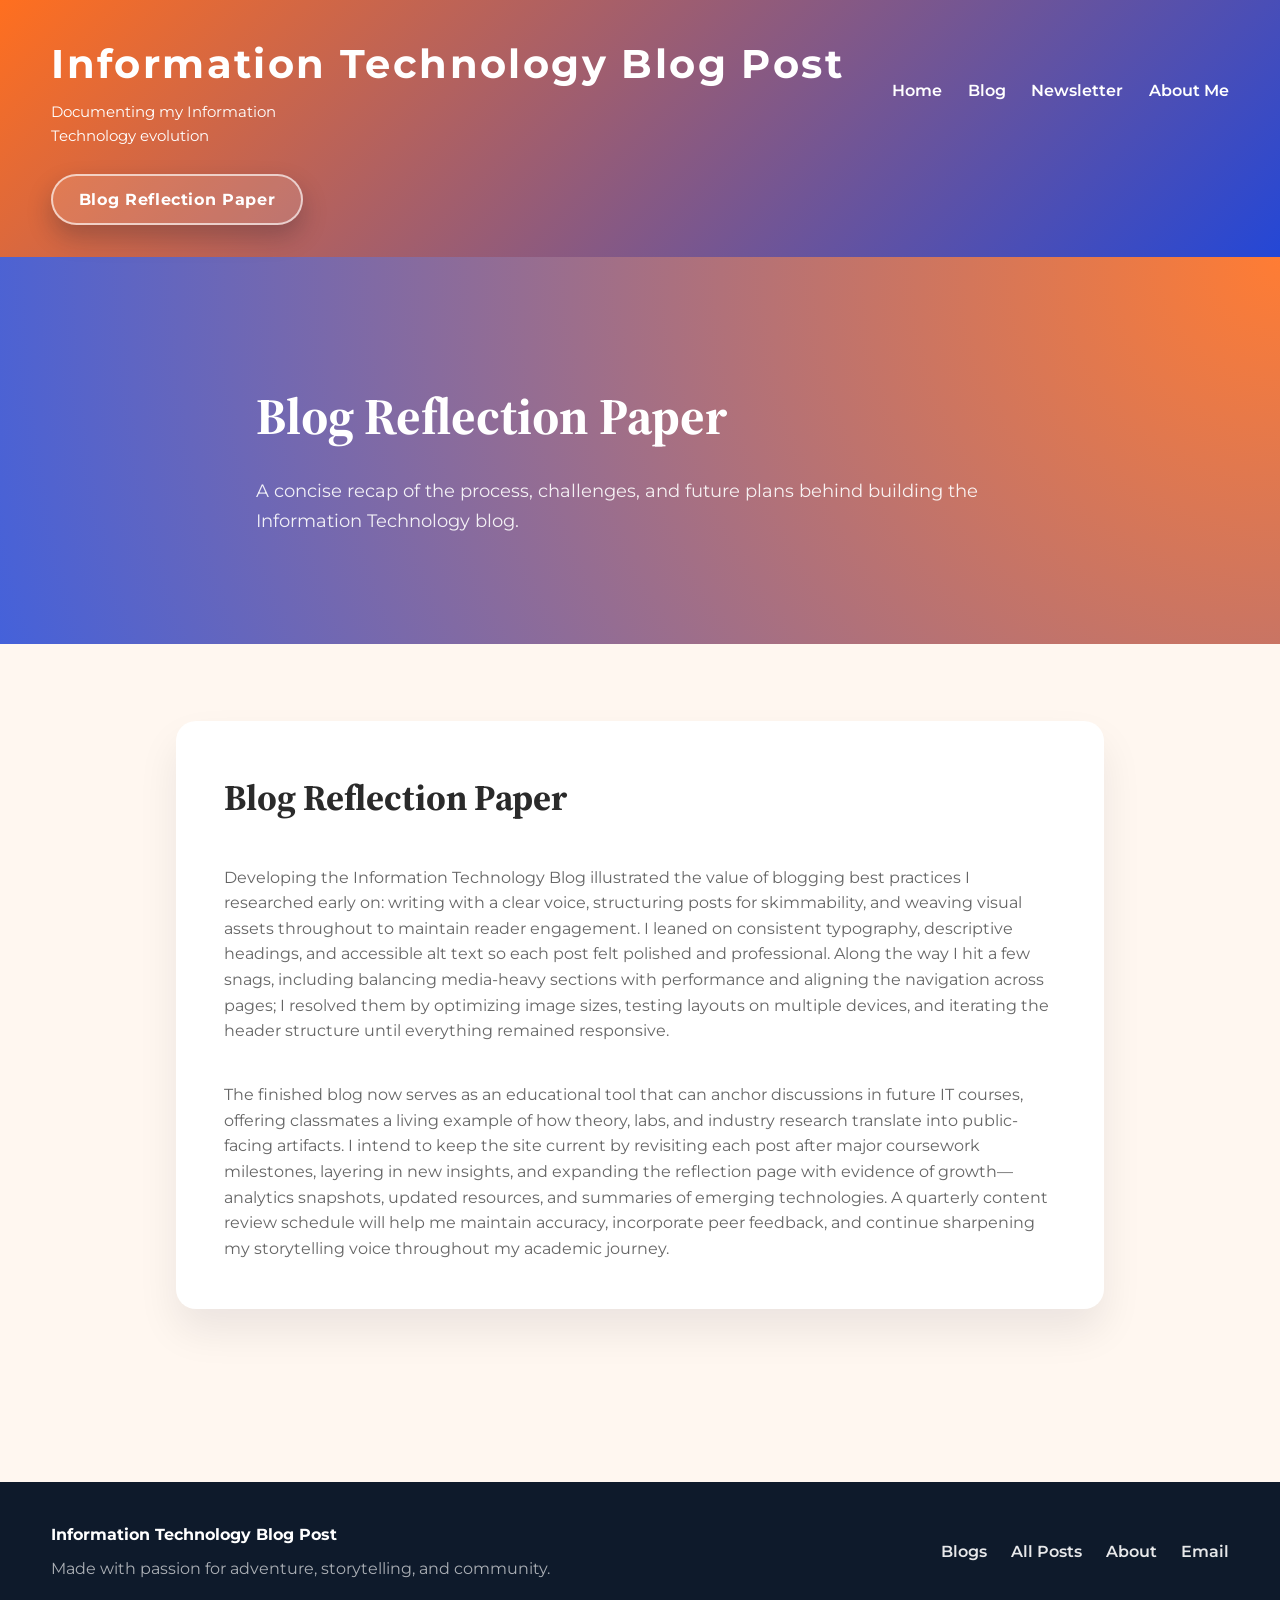
==== reflection-paper.html @ a4a93b02 "Add reflection page and tech topic connection post" ====
<!DOCTYPE html>
<html lang="en">
<head>
  <meta charset="UTF-8">
  <meta name="viewport" content="width=device-width, initial-scale=1.0">
  <title>Blog Reflection Paper</title>
  <link rel="preconnect" href="https://fonts.googleapis.com">
  <link rel="preconnect" href="https://fonts.gstatic.com" crossorigin>
  <link href="https://fonts.googleapis.com/css2?family=Montserrat:wght@400;600;700&family=Source+Serif+4:wght@400;600&display=swap" rel="stylesheet">
  <link rel="stylesheet" href="styles.css">
</head>
<body id="reflection-paper">
  <header class="site-header">
    <div class="branding">
      <div class="logo">Information Technology Blog Post</div>
      <p class="tagline">Documenting my Information Technology evolution</p>
    </div>
    <nav class="primary-nav" aria-label="Main navigation">
      <ul class="menu">
        <li><a href="index.html#home">Home</a></li>
        <li class="has-submenu">
          <a href="index.html#blogs" aria-haspopup="true">Blog</a>
          <ul class="submenu">
            <li><a href="index.html#blogs">All Posts</a></li>
            <li><a href="index.html#about">About Me</a></li>
          </ul>
        </li>
        <li><a href="index.html#newsletter">Newsletter</a></li>
        <li><a href="index.html#about">About Me</a></li>
      </ul>
    </nav>
    <a class="header-cta" href="reflection-paper.html" aria-current="page">Blog Reflection Paper</a>
  </header>

  <main>
    <section class="hero reflection-hero">
      <div class="hero-content">
        <h1>Blog Reflection Paper</h1>
        <p>A concise recap of the process, challenges, and future plans behind building the Information Technology blog.</p>
      </div>
    </section>

    <section class="essay-wrapper single-column">
      <article class="essay-body">
        <h2>Blog Reflection Paper</h2>
        <p>Developing the Information Technology Blog illustrated the value of blogging best practices I researched early on: writing with a clear voice, structuring posts for skimmability, and weaving visual assets throughout to maintain reader engagement. I leaned on consistent typography, descriptive headings, and accessible alt text so each post felt polished and professional. Along the way I hit a few snags, including balancing media-heavy sections with performance and aligning the navigation across pages; I resolved them by optimizing image sizes, testing layouts on multiple devices, and iterating the header structure until everything remained responsive.</p>
        <p>The finished blog now serves as an educational tool that can anchor discussions in future IT courses, offering classmates a living example of how theory, labs, and industry research translate into public-facing artifacts. I intend to keep the site current by revisiting each post after major coursework milestones, layering in new insights, and expanding the reflection page with evidence of growth—analytics snapshots, updated resources, and summaries of emerging technologies. A quarterly content review schedule will help me maintain accuracy, incorporate peer feedback, and continue sharpening my storytelling voice throughout my academic journey.</p>
      </article>
    </section>
  </main>

  <footer class="site-footer">
    <div>
      <strong>Information Technology Blog Post</strong>
      <p>Made with passion for adventure, storytelling, and community.</p>
    </div>
    <div class="footer-links">
      <a href="index.html#blogs">Blogs</a>
      <a href="index.html#posts">All Posts</a>
      <a href="index.html#about">About</a>
      <a href="mailto:hello@trailblazewords.com">Email</a>
    </div>
  </footer>
</body>
</html>
---- styles.css ----
:root {
  --fire-orange: #ff6f1f;
  --forest-green: #1f6f3d;
  --royal-blue: #2447d6;
  --midnight: #0e1a2b;
  --cream: #fff7f0;
  --text-body: #2a2a2a;
  --text-muted: rgba(42, 42, 42, 0.72);
}

*,
*::before,
*::after {
  box-sizing: border-box;
}

body {
  margin: 0;
  font-family: "Montserrat", "Helvetica Neue", Arial, sans-serif;
  color: var(--text-body);
  background: var(--cream);
  line-height: 1.6;
}

a {
  color: inherit;
  text-decoration: none;
}

a:hover,
a:focus-visible {
  text-decoration: underline;
}

.site-header {
  display: flex;
  flex-wrap: wrap;
  align-items: center;
  justify-content: space-between;
  gap: clamp(1rem, 2vw, 2.5rem);
  padding: 2rem clamp(1.5rem, 4vw, 4rem);
  background: linear-gradient(135deg, var(--fire-orange), var(--royal-blue));
  color: #fff;
  position: sticky;
  top: 0;
  z-index: 10;
}

.header-cta {
  display: inline-flex;
  align-items: center;
  justify-content: center;
  padding: 0.65rem 1.6rem;
  border-radius: 999px;
  border: 2px solid rgba(255, 255, 255, 0.65);
  background: rgba(255, 255, 255, 0.12);
  color: #fff;
  font-weight: 700;
  letter-spacing: 0.04em;
  box-shadow: 0 12px 24px rgba(12, 25, 47, 0.25);
  transition: transform 0.2s ease, box-shadow 0.2s ease, background 0.2s ease;
}

.header-cta:hover,
.header-cta:focus-visible {
  background: rgba(255, 255, 255, 0.22);
  transform: translateY(-2px);
  box-shadow: 0 16px 32px rgba(12, 25, 47, 0.3);
  text-decoration: none;
}

.branding {
  display: flex;
  flex-direction: column;
  gap: 0.25rem;
}

.logo {
  font-size: clamp(1.5rem, 2vw + 1rem, 2.5rem);
  font-weight: 700;
  letter-spacing: 0.06em;
}

.tagline {
  margin: 0;
  font-size: 0.95rem;
  max-width: 24ch;
}

.primary-nav .menu {
  list-style: none;
  display: flex;
  gap: clamp(1rem, 2vw, 2.5rem);
  margin: 0;
  padding: 0;
  font-weight: 600;
}

.primary-nav .menu > li {
  position: relative;
}

.primary-nav .menu > li > a {
  padding: 0.25rem 0;
  display: inline-block;
}

.primary-nav .submenu {
  list-style: none;
  position: absolute;
  top: calc(100% - 0.35rem);
  left: 0;
  background: rgba(12, 25, 47, 0.95);
  border-radius: 0.5rem;
  padding: 0.75rem 1rem;
  margin: 0;
  display: none;
  min-width: 10rem;
  box-shadow: 0 18px 35px rgba(8, 18, 34, 0.35);
  opacity: 0;
  transition: opacity 0.15s ease;
}

.primary-nav .submenu li + li {
  margin-top: 0.5rem;
}

.primary-nav .has-submenu:focus-within > .submenu,
.primary-nav .has-submenu:hover > .submenu {
  display: block;
  opacity: 1;
}

.hero {
  padding: clamp(4rem, 6vw, 7rem) clamp(1.5rem, 4vw, 6rem);
  background: radial-gradient(circle at top left, var(--royal-blue), var(--forest-green));
  color: #fff;
  display: flex;
  align-items: center;
  justify-content: center;
  text-align: center;
}

.hero-content {
  max-width: 40rem;
}

.hero h1 {
  font-family: "Source Serif 4", Georgia, serif;
  font-size: clamp(2.75rem, 4vw, 3.75rem);
  margin-bottom: 1rem;
}

.reflection-hero {
  background: radial-gradient(circle at top right, rgba(255, 111, 31, 0.9), rgba(36, 71, 214, 0.85));
  text-align: left;
}

.reflection-hero .hero-content {
  max-width: 48rem;
}

.essay-meta {
  list-style: none;
  display: flex;
  flex-wrap: wrap;
  gap: 1rem 2rem;
  margin: 2rem 0 0;
  padding: 0;
  font-weight: 600;
  letter-spacing: 0.02em;
}

.essay-meta li {
  background: rgba(12, 25, 47, 0.3);
  padding: 0.6rem 1rem;
  border-radius: 999px;
}

.essay-wrapper {
  display: grid;
  grid-template-columns: minmax(0, 2.4fr) minmax(0, 1fr);
  gap: clamp(2rem, 5vw, 4rem);
  max-width: clamp(58rem, 80vw, 72rem);
  margin: clamp(3rem, 6vw, 5rem) auto;
  padding: 0 clamp(1.5rem, 4vw, 3rem) clamp(4rem, 8vw, 6rem);
}

.essay-wrapper.single-column {
  grid-template-columns: minmax(0, 1fr);
  max-width: clamp(48rem, 80vw, 64rem);
}

.essay-body {
  background: #fff;
  border-radius: 1.25rem;
  box-shadow: 0 22px 40px rgba(8, 18, 34, 0.08);
  padding: clamp(2rem, 4vw, 3rem);
  display: flex;
  flex-direction: column;
  gap: clamp(1.5rem, 3vw, 2.5rem);
}

.essay-body h2 {
  font-family: "Source Serif 4", Georgia, serif;
  font-size: clamp(1.8rem, 3vw, 2.25rem);
  margin: 0;
}

.essay-body h3 {
  font-size: clamp(1.3rem, 2.5vw, 1.6rem);
  margin: 0;
}

.essay-body p {
  margin: 0;
  color: var(--text-muted);
  font-size: 1rem;
}

.essay-list {
  margin: 0;
  padding-left: 1.4rem;
  display: grid;
  gap: 0.75rem;
}

.essay-list li {
  line-height: 1.6;
}

.essay-quote {
  margin: 0;
  padding: 1.25rem 1.75rem;
  background: rgba(255, 247, 240, 0.9);
  border-left: 4px solid var(--fire-orange);
  font-family: "Source Serif 4", Georgia, serif;
  font-size: 1.2rem;
  color: var(--midnight);
}

.essay-aside {
  display: flex;
  flex-direction: column;
  gap: clamp(1.5rem, 3vw, 2.5rem);
}

.aside-card {
  background: linear-gradient(160deg, rgba(12, 25, 47, 0.94), rgba(36, 71, 214, 0.92));
  color: #fff;
  border-radius: 1.25rem;
  box-shadow: 0 18px 32px rgba(8, 18, 34, 0.25);
  padding: clamp(1.75rem, 3vw, 2.5rem);
  display: flex;
  flex-direction: column;
  gap: 1rem;
}

.aside-card h3 {
  margin: 0;
  font-size: 1.35rem;
}

.aside-card ul {
  margin: 0;
  padding-left: 1.2rem;
  display: grid;
  gap: 0.65rem;
  color: rgba(255, 255, 255, 0.85);
}

.aside-card li {
  line-height: 1.6;
}

.aside-cta {
  align-self: flex-start;
  padding: 0.6rem 1.6rem;
  border-radius: 999px;
  background: rgba(255, 255, 255, 0.15);
  color: #fff;
  font-weight: 700;
  letter-spacing: 0.03em;
  transition: background 0.2s ease, transform 0.2s ease;
}

.aside-cta:hover,
.aside-cta:focus-visible {
  background: rgba(255, 255, 255, 0.3);
  transform: translateY(-2px);
  text-decoration: none;
}

.hero p {
  font-size: 1.15rem;
  margin-bottom: 2rem;
  color: rgba(255, 255, 255, 0.9);
}

.hero-cta {
  display: inline-flex;
  align-items: center;
  justify-content: center;
  background: #fff;
  color: var(--midnight);
  padding: 0.85rem 1.9rem;
  border-radius: 999px;
  font-weight: 700;
  text-transform: uppercase;
  letter-spacing: 0.08em;
  transition: transform 0.2s ease, box-shadow 0.2s ease;
}

.hero-cta:hover,
.hero-cta:focus-visible {
  transform: translateY(-2px);
  box-shadow: 0 14px 25px rgba(13, 27, 46, 0.35);
  text-decoration: none;
}

.intro {
  padding: clamp(2.5rem, 4vw, 4rem) clamp(1.5rem, 4vw, 6rem) 0;
  display: flex;
  justify-content: center;
}

.intro-card {
  max-width: 880px;
  background: linear-gradient(135deg, rgba(255, 111, 31, 0.18), rgba(36, 71, 214, 0.13));
  border-radius: 1.5rem;
  padding: clamp(2rem, 3vw, 3rem);
  box-shadow: 0 16px 38px rgba(16, 32, 49, 0.15);
}

.intro-card h2 {
  font-family: "Source Serif 4", Georgia, serif;
  font-size: clamp(2rem, 3vw, 2.6rem);
  margin-bottom: 0.75rem;
  color: var(--midnight);
}

.blog-grid {
  padding: clamp(3rem, 5vw, 5.5rem) clamp(1.5rem, 4vw, 6rem);
}

.blog-grid h2 {
  font-family: "Source Serif 4", Georgia, serif;
  font-size: clamp(2.1rem, 3vw, 2.8rem);
  margin-bottom: 2rem;
  color: var(--midnight);
}

.grid {
  display: grid;
  grid-template-columns: repeat(auto-fit, minmax(260px, 1fr));
  gap: 1.75rem;
}

.blog-card {
  background: #fff;
  border-radius: 1.25rem;
  padding: 1.75rem;
  display: flex;
  flex-direction: column;
  gap: 1rem;
  box-shadow: 0 18px 45px rgba(21, 41, 58, 0.18);
  position: relative;
  isolation: isolate;
}

.blog-card::before {
  content: "";
  position: absolute;
  inset: 0;
  border-radius: inherit;
  background: linear-gradient(135deg, rgba(255, 111, 31, 0.12), rgba(36, 71, 214, 0.12));
  z-index: -1;
}

.category {
  font-size: 0.75rem;
  font-weight: 700;
  text-transform: uppercase;
  letter-spacing: 0.18em;
  color: var(--forest-green);
}

.category.fire {
  color: var(--fire-orange);
}

.category.forest {
  color: var(--forest-green);
}

.category.blue {
  color: var(--royal-blue);
}

.category.midnight {
  color: rgba(14, 26, 43, 0.9);
}

.blog-card h3 {
  margin: 0;
  font-family: "Source Serif 4", Georgia, serif;
  font-size: 1.45rem;
}

.blog-card p {
  margin: 0;
  color: var(--text-muted);
  flex-grow: 1;
}

.read-more {
  font-weight: 600;
  color: var(--royal-blue);
  display: inline-flex;
  align-items: center;
  gap: 0.35rem;
}

.read-more::after {
  content: "→";
  font-size: 0.9rem;
  transition: transform 0.2s ease;
}

.read-more:hover::after,
.read-more:focus-visible::after {
  transform: translateX(4px);
}

.posts-feed {
  padding: clamp(3rem, 5vw, 5.5rem) clamp(1.5rem, 4vw, 6rem);
  display: flex;
  flex-direction: column;
  gap: clamp(2.5rem, 5vw, 4rem);
  background: linear-gradient(180deg, rgba(255, 247, 240, 0.65), rgba(255, 247, 240, 0));
}

.blog-post {
  background: #fff;
  border-radius: 1.75rem;
  padding: clamp(2rem, 4vw, 3.5rem);
  box-shadow: 0 24px 50px rgba(20, 36, 55, 0.18);
  display: flex;
  flex-direction: column;
  gap: 1.5rem;
  scroll-margin-top: clamp(5rem, 12vw, 7.5rem);
}

.blog-post header {
  display: flex;
  flex-direction: column;
  gap: 0.75rem;
}

.post-meta {
  display: inline-flex;
  gap: 1rem;
  font-size: 0.8rem;
  letter-spacing: 0.18em;
  text-transform: uppercase;
  font-weight: 700;
  color: var(--royal-blue);
}

.post-number {
  color: var(--fire-orange);
}

.post-subtitle {
  margin: 0;
  color: var(--text-muted);
  font-size: 1.05rem;
}

.blog-post h2 {
  margin: 0;
  font-family: "Source Serif 4", Georgia, serif;
  font-size: clamp(2.25rem, 3vw, 2.9rem);
  color: var(--midnight);
}

.blog-post h3 {
  font-family: "Source Serif 4", Georgia, serif;
  font-size: clamp(1.35rem, 2.2vw, 1.8rem);
  color: var(--royal-blue);
  margin-bottom: 0.5rem;
}

.post-content {
  display: flex;
  flex-direction: column;
  gap: 1.25rem;
}

.post-content ul,
.post-content ol {
  padding-left: 1.25rem;
  margin: 0;
  display: flex;
  flex-direction: column;
  gap: 0.65rem;
}

.post-content li strong {
  color: var(--midnight);
}

.scratch-link-card {
  align-self: center;
  max-width: min(100%, 520px);
  border-radius: 1.25rem;
  overflow: hidden;
  box-shadow: 0 20px 40px rgba(15, 30, 52, 0.2);
  background: #fff;
  text-align: center;
}

.scratch-link-card img {
  display: block;
  width: 100%;
  height: auto;
}

.scratch-link-card figcaption {
  margin: 0;
  padding: 1rem 1.5rem;
  font-size: 0.95rem;
  color: var(--midnight);
  background: rgba(255, 111, 31, 0.08);
}

.media-frame {
  border-radius: 1.25rem;
  overflow: hidden;
  border: 1px solid rgba(14, 26, 43, 0.12);
  box-shadow: 0 18px 40px rgba(17, 34, 53, 0.15);
  background: #fff;
}

.media-frame img {
  display: block;
  width: 100%;
  height: auto;
}

.media-frame figcaption {
  padding: 0.75rem 1rem;
  font-size: 0.9rem;
  color: var(--text-muted);
  background: rgba(36, 71, 214, 0.08);
}

.terminal-pair {
  display: grid;
  grid-template-columns: repeat(auto-fit, minmax(260px, 1fr));
  gap: 1.25rem;
}

.post-footer {
  border-top: 1px solid rgba(14, 26, 43, 0.1);
  padding-top: 1.25rem;
}

.post-tags {
  list-style: none;
  margin: 0;
  padding: 0;
  display: flex;
  flex-wrap: wrap;
  gap: 0.65rem;
}

.post-tags li {
  padding: 0.4rem 0.9rem;
  border-radius: 999px;
  background: rgba(255, 111, 31, 0.12);
  color: var(--fire-orange);
  font-weight: 600;
  font-size: 0.85rem;
}

.post-tags li:nth-child(2n) {
  background: rgba(31, 111, 61, 0.12);
  color: var(--forest-green);
}

.post-tags li:nth-child(3n) {
  background: rgba(36, 71, 214, 0.12);
  color: var(--royal-blue);
}

.post-content code {
  background: rgba(14, 26, 43, 0.08);
  padding: 0.1rem 0.35rem;
  border-radius: 0.25rem;
  font-size: 0.95rem;
}

.post-content p {
  margin: 0;
}

.reference-list {
  margin: 0;
  padding-left: 1.4rem;
  display: grid;
  gap: 0.65rem;
  color: var(--text-muted);
}

.about {
  padding: clamp(3rem, 5vw, 6rem) clamp(1.5rem, 4vw, 6rem);
  display: flex;
  justify-content: center;
}

.about-card {
  max-width: 720px;
  background: linear-gradient(135deg, rgba(36, 71, 214, 0.85), rgba(31, 111, 61, 0.85));
  color: #fff;
  padding: clamp(2.5rem, 4vw, 3.5rem);
  border-radius: 1.5rem;
  text-align: center;
  box-shadow: 0 22px 45px rgba(20, 37, 53, 0.35);
}

.about-card h2 {
  font-family: "Source Serif 4", Georgia, serif;
  font-size: clamp(2rem, 3vw, 2.6rem);
  margin-bottom: 1rem;
}

.about-card p {
  margin-bottom: 2rem;
  color: rgba(255, 255, 255, 0.88);
}

.about-cta {
  display: inline-flex;
  align-items: center;
  justify-content: center;
  gap: 0.5rem;
  padding: 0.9rem 2.2rem;
  background: #fff;
  color: var(--midnight);
  font-weight: 700;
  letter-spacing: 0.04em;
  border-radius: 999px;
  text-transform: uppercase;
}

.about-cta::after {
  content: "✉";
}

.newsletter {
  padding: clamp(3rem, 5vw, 5.5rem) clamp(1.5rem, 4vw, 6rem);
  background: #fff;
  text-align: center;
}

.newsletter h2 {
  font-family: "Source Serif 4", Georgia, serif;
  font-size: clamp(2rem, 3vw, 2.6rem);
  color: var(--midnight);
}

.newsletter p {
  max-width: 40rem;
  margin: 1rem auto 2rem;
  color: var(--text-muted);
}

.newsletter-form {
  display: flex;
  flex-wrap: wrap;
  justify-content: center;
  gap: 0.75rem;
}

.newsletter input[type="email"] {
  min-width: 230px;
  padding: 0.85rem 1.15rem;
  border-radius: 999px;
  border: 2px solid transparent;
  font-size: 1rem;
  transition: border-color 0.2s ease, box-shadow 0.2s ease;
}

.newsletter input[type="email"]:focus-visible {
  border-color: var(--royal-blue);
  outline: none;
  box-shadow: 0 0 0 3px rgba(36, 71, 214, 0.2);
}

.newsletter button {
  padding: 0.85rem 1.75rem;
  border-radius: 999px;
  border: none;
  background: var(--fire-orange);
  color: #fff;
  font-weight: 700;
  letter-spacing: 0.05em;
  text-transform: uppercase;
  cursor: pointer;
  transition: transform 0.2s ease, box-shadow 0.2s ease;
}

.newsletter button:hover,
.newsletter button:focus-visible {
  transform: translateY(-2px);
  box-shadow: 0 12px 22px rgba(255, 111, 31, 0.35);
}

.site-footer {
  display: flex;
  flex-wrap: wrap;
  align-items: center;
  justify-content: space-between;
  gap: 1rem;
  padding: 2.5rem clamp(1.5rem, 4vw, 6rem);
  background: var(--midnight);
  color: #fff;
}

.site-footer p {
  margin: 0.5rem 0 0;
  color: rgba(255, 255, 255, 0.65);
}

.footer-links {
  display: flex;
  gap: 1.5rem;
  font-weight: 600;
}

.footer-links a {
  color: rgba(255, 255, 255, 0.9);
}

.footer-links a:hover,
.footer-links a:focus-visible {
  color: #fff;
  text-decoration: underline;
}

#blogs {
  scroll-margin-top: clamp(5rem, 12vw, 7.5rem);
}

#about {
  scroll-margin-top: clamp(5rem, 12vw, 7.5rem);
}

.visually-hidden {
  position: absolute;
  width: 1px;
  height: 1px;
  padding: 0;
  margin: -1px;
  overflow: hidden;
  clip: rect(0, 0, 0, 0);
  border: 0;
}

@media (max-width: 780px) {
  .site-header {
    position: static;
    gap: 1.5rem;
    text-align: center;
  }

  .primary-nav .menu {
    flex-direction: column;
    align-items: center;
  }

  .header-cta {
    width: 100%;
    padding: 0.85rem 1.75rem;
    order: 3;
  }

  .essay-wrapper {
    grid-template-columns: 1fr;
    gap: 2rem;
    padding: 0 clamp(1rem, 5vw, 2.25rem) clamp(4rem, 10vw, 6rem);
  }

  .essay-aside {
    order: 2;
  }

  .essay-body {
    order: 1;
  }

  .primary-nav .submenu {
    position: static;
    display: flex;
    flex-direction: column;
    align-items: center;
    gap: 0.65rem;
    background: rgba(12, 25, 47, 0.85);
    margin-top: 0.75rem;
    padding: 0.75rem 1rem;
  }

  .posts-feed {
    padding: clamp(2rem, 6vw, 3.5rem) clamp(1rem, 5vw, 2.5rem);
  }

  .blog-post {
    padding: clamp(1.5rem, 6vw, 2.5rem);
  }

  .terminal-pair {
    grid-template-columns: 1fr;
  }

}
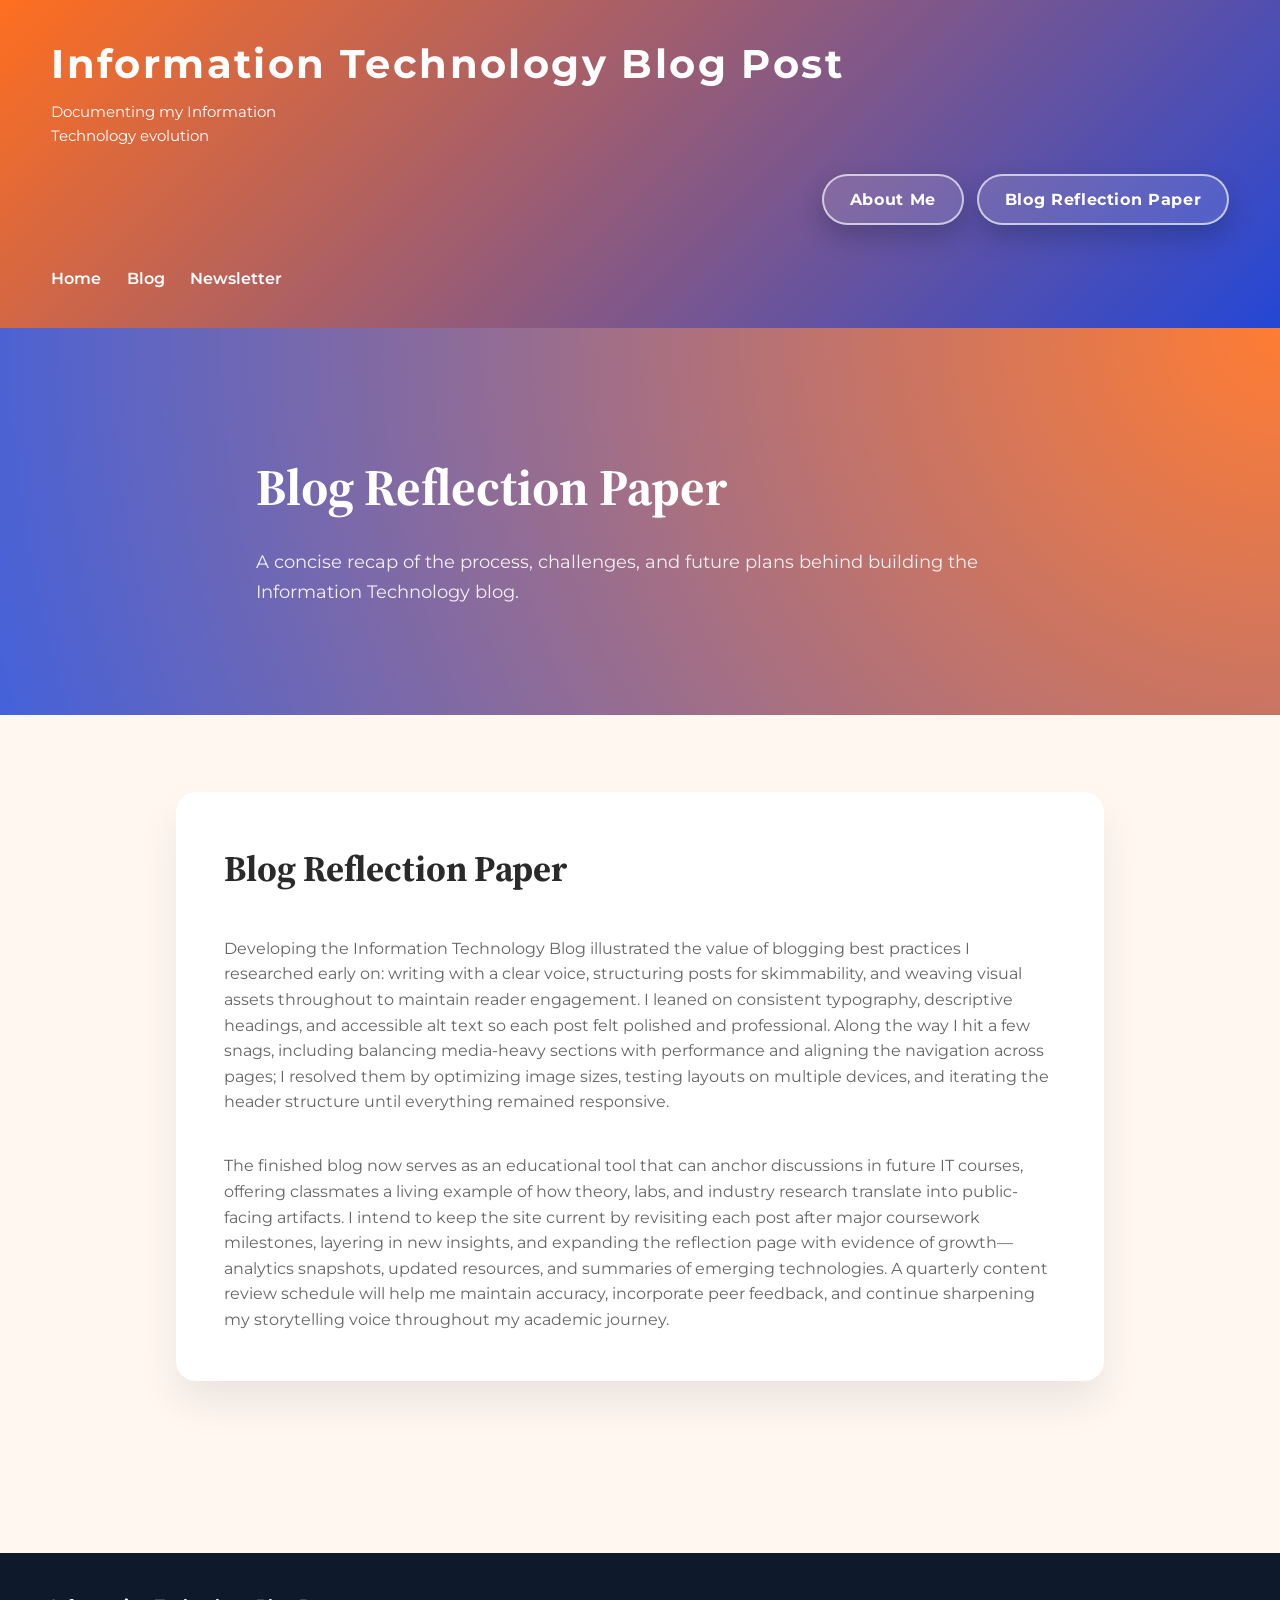
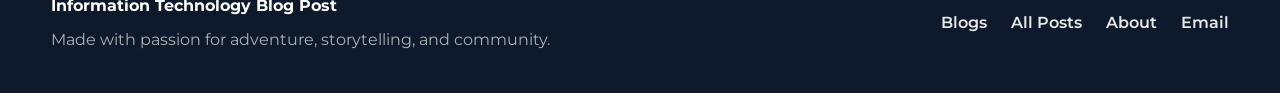
==== commit d74c0404: "Adjust header layout across breakpoints" ====
--- a/reflection-paper.html
+++ b/reflection-paper.html
@@ -22,14 +22,16 @@
           <a href="index.html#blogs" aria-haspopup="true">Blog</a>
           <ul class="submenu">
             <li><a href="index.html#blogs">All Posts</a></li>
-            <li><a href="index.html#about">About Me</a></li>
+            <li><a href="index.html#about-top">About Me</a></li>
           </ul>
         </li>
         <li><a href="index.html#newsletter">Newsletter</a></li>
-        <li><a href="index.html#about">About Me</a></li>
       </ul>
     </nav>
-    <a class="header-cta" href="reflection-paper.html" aria-current="page">Blog Reflection Paper</a>
+    <div class="header-actions">
+      <a class="header-cta" href="index.html#about-top">About Me</a>
+      <a class="header-cta" href="reflection-paper.html" aria-current="page">Blog Reflection Paper</a>
+    </div>
   </header>
 
   <main>
@@ -57,7 +59,7 @@
     <div class="footer-links">
       <a href="index.html#blogs">Blogs</a>
       <a href="index.html#posts">All Posts</a>
-      <a href="index.html#about">About</a>
+      <a href="index.html#about-top">About</a>
       <a href="mailto:hello@trailblazewords.com">Email</a>
     </div>
   </footer>
--- a/styles.css
+++ b/styles.css
@@ -61,6 +61,15 @@
   transition: transform 0.2s ease, box-shadow 0.2s ease, background 0.2s ease;
 }
 
+.header-actions {
+  display: flex;
+  align-items: center;
+  gap: 0.85rem;
+  flex-wrap: wrap;
+  margin-left: auto;
+  order: 1;
+}
+
 .header-cta:hover,
 .header-cta:focus-visible {
   background: rgba(255, 255, 255, 0.22);
@@ -94,6 +103,12 @@
   margin: 0;
   padding: 0;
   font-weight: 600;
+}
+
+.primary-nav {
+  flex: 1 1 100%;
+  order: 2;
+  margin-top: 0.75rem;
 }
 
 .primary-nav .menu > li {
@@ -753,7 +768,8 @@
   scroll-margin-top: clamp(5rem, 12vw, 7.5rem);
 }
 
-#about {
+#about,
+#about-top {
   scroll-margin-top: clamp(5rem, 12vw, 7.5rem);
 }
 
@@ -771,19 +787,59 @@
 @media (max-width: 780px) {
   .site-header {
     position: static;
-    gap: 1.5rem;
+    gap: 0.9rem;
+    text-align: left;
+  }
+
+  .primary-nav {
+    width: 100%;
+    flex-basis: 100%;
+    order: 2;
+    margin-top: 0.25rem;
+  }
+
+  .primary-nav .menu {
+    flex-direction: row;
+    flex-wrap: nowrap;
+    width: 100%;
+    justify-content: space-between;
+    gap: 0;
+  }
+
+  .primary-nav .menu > li {
+    flex: 1 1 0;
+  }
+
+  .primary-nav .menu > li > a {
+    display: block;
     text-align: center;
-  }
-
-  .primary-nav .menu {
-    flex-direction: column;
-    align-items: center;
-  }
-
-  .header-cta {
+    padding: 0.5rem 0;
+  }
+
+  .branding {
     width: 100%;
+    align-items: flex-start;
+  }
+
+  .tagline {
+    text-align: left;
+    margin-left: 0;
+    margin-right: 0;
+  }
+
+  .header-actions {
+    width: 100%;
+    order: 3;
+    justify-content: center;
+    gap: 0.75rem;
+    margin-left: 0;
+    margin-top: -0.2rem;
+  }
+
+  .header-actions .header-cta {
+    flex: 1 1 12rem;
+    min-width: 12rem;
     padding: 0.85rem 1.75rem;
-    order: 3;
   }
 
   .essay-wrapper {
